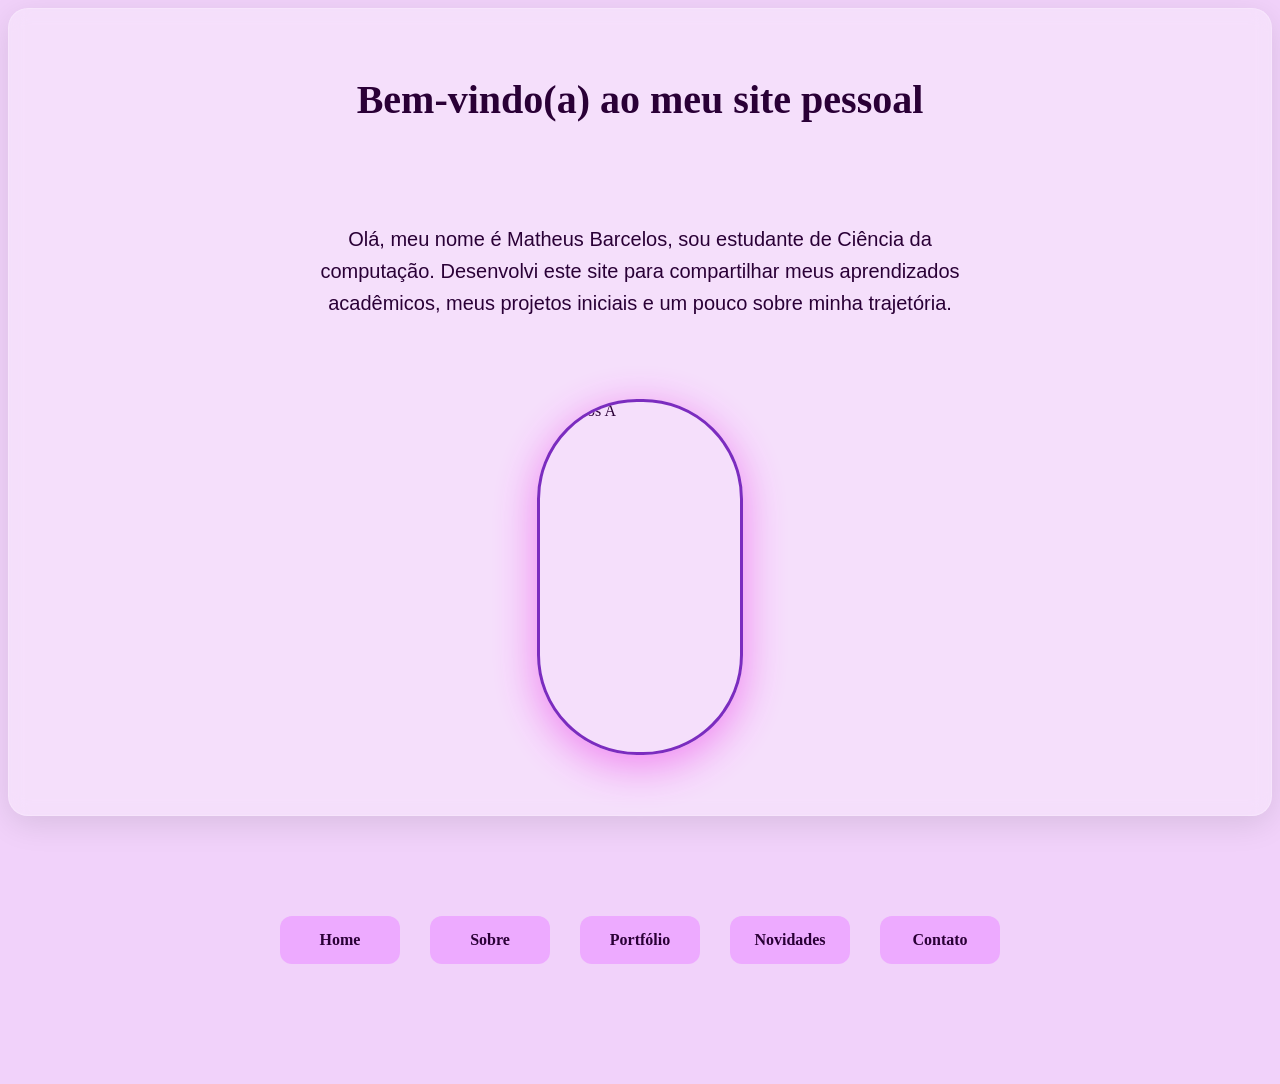
==== index.html @ 441ce0dc "Add files via upload" ====
<!DOCTYPE html>
<html lang="pt-br">
<head>
    <meta charset="UTF-8">
    <meta name="viewport" content="width=device-width, initial-scale=1.0">
    <title>Site pessoal</title>
    <link rel="stylesheet" href="style.css">
</head>

<body>

    <Main class="container">
        <h1>Bem-vindo(a) ao meu site pessoal</h1>   
        <p style="padding: 60px;">Olá, meu nome é Matheus Barcelos, sou estudante de Ciência da computação.
            Desenvolvi este site para compartilhar meus aprendizados acadêmicos, meus projetos iniciais e um pouco sobre minha trajetória.
        </p>
        
        <img src="/images/Screenshot_20251220_165451_Photos.jpg" alt="Mutios A" style="height: 350px;">
    </Main>
    
    <header>
       <nav>
          <ul>
             <li> <a href="index.html">Home</a></li>
             <li> <a href="sobre.html">Sobre</a></li>
             <li> <a href="portfolio.html">Portfólio</a></li>
             <li> <a href="novidades.html">Novidades</a></li>
             <li> <a href="contato.html">Contato</a></li>
          </ul>
      </nav>
    </header>






    
    
</body>
</html>
---- style.css ----
body {background-color: rgb(241, 210, 250);}

.container {
    display: flex;
    justify-content: center;
    align-items: center;
    flex-direction: column;
    background: rgba(255, 255, 255, 0.3);
    backdrop-filter: blur(10px);
    padding: 40px;
    border-radius: 20px;
    border: 1px solid rgba(255, 255, 255, 0.2);
    box-shadow: 0 8px 32px rgba(0, 0, 0, 0.1);
}

nav ul {
    list-style: none;
    margin: 0;
    padding: 100px;
    display: flex;
    justify-content: center;
    gap: 30px;
}

nav a {
    text-decoration: none;
    color: rgb(42, 0, 54);
    font-weight: bold;
    background-color: rgb(237, 170, 255);
    padding: 10px 20px;
    border-radius: 12px;
    display: inline-block;
    width: 120px;
    text-align: center;

    padding: 15px 0;
    border-radius: 12px;

}

nav a:hover {
    color: rgb(120, 120, 248);
    transform: translateY(-8px);
    transition: 0.3s;
    box-shadow:0 10px 25px rgb(240, 128, 240);
    border: 2px solid rgb(252, 165, 252);
    border-radius: 20px;
    padding: 20px;

}

img {
    border-radius: 100px;
    width: 200px;
    height: 100px;
    border: 3px solid #7b2cbf;
    box-shadow:0 10px 45px rgb(240, 128, 240);
}

h1, p, img, nav {
    margin-bottom: 20px;
    color: rgb(42, 0, 54);
}

h1 {
    font-size: 2.5rem;
}

p {
    font-size: 20px;
    max-width: 700px;
    margin: 20px auto;
    line-height: 1.6;
    text-align: center;
    font-family: Arial, Helvetica, sans-serif;

}

.base {
    display: grid;
    grid-template-columns: repeat(2, 1fr);
    grid-auto-rows: auto;
    gap: 15px;
    width: 100%;
    max-width: 900px;
    margin-top: 30px auto;
    align-items: start;
}

.card {
    background: rgba(255, 255, 255, 0.5);
    backdrop-filter: blur(10px);
    border-radius: 20px;
    padding: 40px;
    border: 1px solid rgba(255, 255, 255, 0.3);
    box-shadow: 0 8px 32px rgba(0, 0, 0, 0.05);
    transition: transform 0.3s ease; background: 0.3 ease;
    display: flex; 
    flex-direction: column;
    justify-content: center;
    height: fit-content;
}

 .card:hover {
    transform: translate(-5px);
    background: rgba(255, 255, 255, 0.7);
 }

 .grande {
    grid-column: span 2;
    grid-row: span 2;
 }

 .médio {
    grid-row: span 2;
 }

 .card h3 {
    margin-bottom: 12px;
    color: #2a0036;
    font-size: 20px;
    text-align: left;
 }

 .card p {
    font-family: Arial, sans-serif;
    font-size: 10px;
    line-height: 20px;
    color: #2a0036;
    text-align: justify;
    margin: 0px 0;
    font-size: 15px;
    display: flex;
    padding: 2px;
 }

 .card li {
    margin-bottom: 8px;
    
 }

 .card ul {
    list-style-position: inside;
    padding-left: 0;
    text-align: left;
    margin-top: 10px;
 }

 .pequeno {
    grid-column: span 1;
    grid-row: span 1;
    text-align: center;
 }


.foto {
    width: 100%;
    display: flex;
    justify-content: center;
    
}

.foto-grande {
    width: 100%;
    height: 500px;
    object-fit: cover;
    border-radius: 400px;
    border: 3px solid #7b2cbf;
    box-shadow:0 10px 45px rgb(240, 128, 240)
}

.posição {
    display: grid;
    grid-template-columns: 1fr 2fr; 
    gap: 100px;
    width: 100%;
    max-width: 1000px;
    margin: 40px auto;
    align-items: center;
}

.centro {
    background: rgba(255, 255, 255, 0.4);
    backdrop-filter: blur(15px);
    border-radius: 30px;
    padding: 40px;
    max-width: 600px;
    margin: 50px auto;
    border: 1px solid rgba(255, 255, 255, 0.3);
    box-shadow: 0 10px 40px rgba(0, 0, 0, 0.1);
    text-align: center;
    transition: transform 0.3 ease;
}

.centro:hover {
    transform: scale(1);
}

.centro h2 {
    color: #2a0036;
    font-size: 2rem;
    margin-bottom: 15px;
}

.centro p {
    color: #4a4a4a;
    line-height: 1.6;
    font-size: 1.1rem;
}

.status {
    background: #7b2cbf;
    color: white;
    padding: 5px 15px;
    border-radius: 20px;
    font-size: 0.8rem;
    font-weight: bold;
    text-transform: uppercase;
    display: inline-block;
    margin-bottom: 20px;
}

.divisor {
    border: 0;
    height: 1px;
    background: rgba(0, 0, 0, 0.1);
    margin: 30px 0;
}

.breve {
    font-style: italic;
    font-size: 0.9rem;
    opacity: 0.7;
}



.card-vidro {
    background: rgba(255, 255, 255, 0.75);
    backdrop-filter: blur(10px);
    border-radius: 20px;
    padding: 40px;
    max-width: 650px;
    width: 90%;
    text-align: center;
    box-shadow: 0 10px 30px rgba(0, 0, 0, 0.1);
    border: 1px solid rgba(255, 255, 255, 0.3);
}

.bloco-texto {
    margin-top: 25px;
    text-align: left; 
}

.bloco-texto h3 {
    color: #2a0036;
    margin-bottom: 10px;
}

.lista-contatos {
    display: grid;
    grid-template-columns: 1fr 1fr; 
    gap: 15px;
    margin-top: 30px;
}

.item-contato {
    background: rgba(255, 255, 255, 0.5);
    padding: 20px;
    border-radius: 15px;
    text-decoration: none;
    color: #2a0036;
    transition: all 0.3s ease;
    border: 1px solid rgba(255, 255, 255, 0.3);
    display: flex;
    flex-direction: column;
    align-items: center;

}

.item-contato:hover {
    background: #ffb6ff; 
    transform: translateY(-5px);
    box-shadow: 0 5px 15px rgba(0,0,0,0.1);
}

.item-contato strong {
    font-size: 1.1rem;
    margin-bottom: 5px;
}

.item-contato span {
    font-size: 0.8rem;
    opacity: 0.7;
}
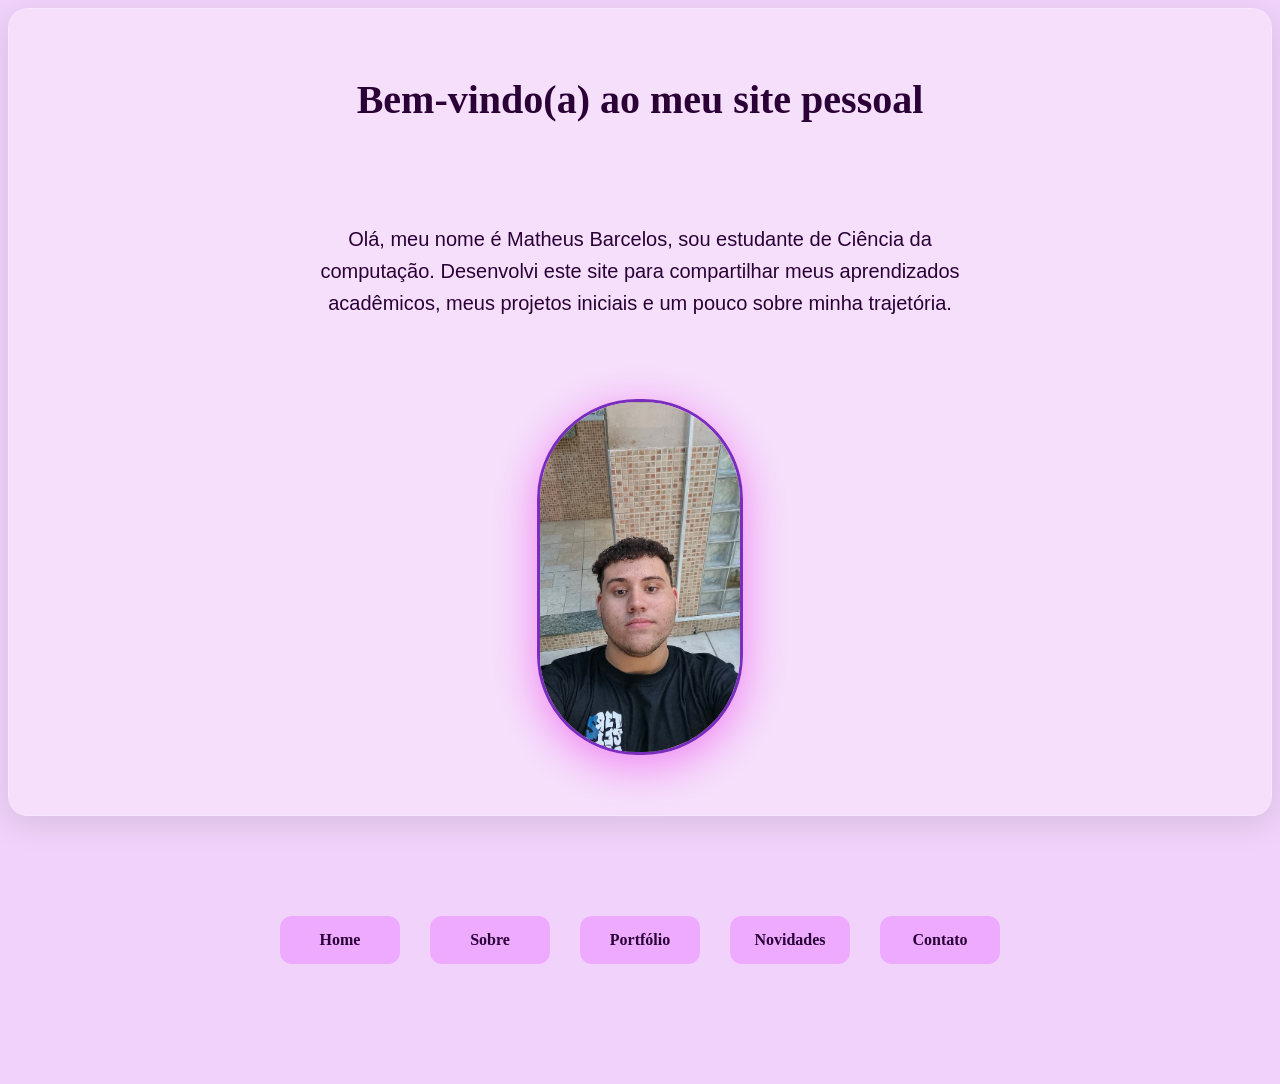
==== commit e87d8ab6: "Add files via upload" ====
--- a/index.html
+++ b/index.html
@@ -4,7 +4,7 @@
     <meta charset="UTF-8">
     <meta name="viewport" content="width=device-width, initial-scale=1.0">
     <title>Site pessoal</title>
-    <link rel="stylesheet" href="style.css">
+    <link rel="stylesheet" href="css/style.css">
 </head>
 
 <body>
@@ -22,10 +22,10 @@
        <nav>
           <ul>
              <li> <a href="index.html">Home</a></li>
-             <li> <a href="sobre.html">Sobre</a></li>
-             <li> <a href="portfolio.html">Portfólio</a></li>
-             <li> <a href="novidades.html">Novidades</a></li>
-             <li> <a href="contato.html">Contato</a></li>
+             <li> <a href="html/sobre.html">Sobre</a></li>
+             <li> <a href="html/portfolio.html">Portfólio</a></li>
+             <li> <a href="html/novidades.html">Novidades</a></li>
+             <li> <a href="html/contato.html">Contato</a></li>
           </ul>
       </nav>
     </header>
--- a/css/style.css
+++ b/css/style.css
@@ -0,0 +1,295 @@
+body {background-color: rgb(241, 210, 250);}
+
+.container {
+    display: flex;
+    justify-content: center;
+    align-items: center;
+    flex-direction: column;
+    background: rgba(255, 255, 255, 0.3);
+    backdrop-filter: blur(10px);
+    padding: 40px;
+    border-radius: 20px;
+    border: 1px solid rgba(255, 255, 255, 0.2);
+    box-shadow: 0 8px 32px rgba(0, 0, 0, 0.1);
+}
+
+nav ul {
+    list-style: none;
+    margin: 0;
+    padding: 100px;
+    display: flex;
+    justify-content: center;
+    gap: 30px;
+}
+
+nav a {
+    text-decoration: none;
+    color: rgb(42, 0, 54);
+    font-weight: bold;
+    background-color: rgb(237, 170, 255);
+    padding: 10px 20px;
+    border-radius: 12px;
+    display: inline-block;
+    width: 120px;
+    text-align: center;
+
+    padding: 15px 0;
+    border-radius: 12px;
+
+}
+
+nav a:hover {
+    color: rgb(120, 120, 248);
+    transform: translateY(-8px);
+    transition: 0.3s;
+    box-shadow:0 10px 25px rgb(240, 128, 240);
+    border: 2px solid rgb(252, 165, 252);
+    border-radius: 20px;
+    padding: 20px;
+
+}
+
+img {
+    border-radius: 100px;
+    width: 200px;
+    height: 100px;
+    border: 3px solid #7b2cbf;
+    box-shadow:0 10px 45px rgb(240, 128, 240);
+}
+
+h1, p, img, nav {
+    margin-bottom: 20px;
+    color: rgb(42, 0, 54);
+}
+
+h1 {
+    font-size: 2.5rem;
+}
+
+p {
+    font-size: 20px;
+    max-width: 700px;
+    margin: 20px auto;
+    line-height: 1.6;
+    text-align: center;
+    font-family: Arial, Helvetica, sans-serif;
+
+}
+
+.base {
+    display: grid;
+    grid-template-columns: repeat(2, 1fr);
+    grid-auto-rows: auto;
+    gap: 15px;
+    width: 100%;
+    max-width: 900px;
+    margin-top: 30px auto;
+    align-items: start;
+}
+
+.card {
+    background: rgba(255, 255, 255, 0.5);
+    backdrop-filter: blur(10px);
+    border-radius: 20px;
+    padding: 40px;
+    border: 1px solid rgba(255, 255, 255, 0.3);
+    box-shadow: 0 8px 32px rgba(0, 0, 0, 0.05);
+    transition: transform 0.3s ease; background: 0.3 ease;
+    display: flex; 
+    flex-direction: column;
+    justify-content: center;
+    height: fit-content;
+}
+
+ .card:hover {
+    transform: translate(-5px);
+    background: rgba(255, 255, 255, 0.7);
+ }
+
+ .grande {
+    grid-column: span 2;
+    grid-row: span 2;
+ }
+
+ .médio {
+    grid-row: span 2;
+ }
+
+ .card h3 {
+    margin-bottom: 12px;
+    color: #2a0036;
+    font-size: 20px;
+    text-align: left;
+ }
+
+ .card p {
+    font-family: Arial, sans-serif;
+    font-size: 10px;
+    line-height: 20px;
+    color: #2a0036;
+    text-align: justify;
+    margin: 0px 0;
+    font-size: 15px;
+    display: flex;
+    padding: 2px;
+ }
+
+ .card li {
+    margin-bottom: 8px;
+    
+ }
+
+ .card ul {
+    list-style-position: inside;
+    padding-left: 0;
+    text-align: left;
+    margin-top: 10px;
+ }
+
+ .pequeno {
+    grid-column: span 1;
+    grid-row: span 1;
+    text-align: center;
+ }
+
+
+.foto {
+    width: 100%;
+    display: flex;
+    justify-content: center;
+    
+}
+
+.foto-grande {
+    width: 100%;
+    height: 500px;
+    object-fit: cover;
+    border-radius: 400px;
+    border: 3px solid #7b2cbf;
+    box-shadow:0 10px 45px rgb(240, 128, 240)
+}
+
+.posição {
+    display: grid;
+    grid-template-columns: 1fr 2fr; 
+    gap: 100px;
+    width: 100%;
+    max-width: 1000px;
+    margin: 40px auto;
+    align-items: center;
+}
+
+.centro {
+    background: rgba(255, 255, 255, 0.4);
+    backdrop-filter: blur(15px);
+    border-radius: 30px;
+    padding: 40px;
+    max-width: 600px;
+    margin: 50px auto;
+    border: 1px solid rgba(255, 255, 255, 0.3);
+    box-shadow: 0 10px 40px rgba(0, 0, 0, 0.1);
+    text-align: center;
+    transition: transform 0.3 ease;
+}
+
+.centro:hover {
+    transform: scale(1);
+}
+
+.centro h2 {
+    color: #2a0036;
+    font-size: 2rem;
+    margin-bottom: 15px;
+}
+
+.centro p {
+    color: #4a4a4a;
+    line-height: 1.6;
+    font-size: 1.1rem;
+}
+
+.status {
+    background: #7b2cbf;
+    color: white;
+    padding: 5px 15px;
+    border-radius: 20px;
+    font-size: 0.8rem;
+    font-weight: bold;
+    text-transform: uppercase;
+    display: inline-block;
+    margin-bottom: 20px;
+}
+
+.divisor {
+    border: 0;
+    height: 1px;
+    background: rgba(0, 0, 0, 0.1);
+    margin: 30px 0;
+}
+
+.breve {
+    font-style: italic;
+    font-size: 0.9rem;
+    opacity: 0.7;
+}
+
+
+
+.card-vidro {
+    background: rgba(255, 255, 255, 0.75);
+    backdrop-filter: blur(10px);
+    border-radius: 20px;
+    padding: 40px;
+    max-width: 650px;
+    width: 90%;
+    text-align: center;
+    box-shadow: 0 10px 30px rgba(0, 0, 0, 0.1);
+    border: 1px solid rgba(255, 255, 255, 0.3);
+}
+
+.bloco-texto {
+    margin-top: 25px;
+    text-align: left; 
+}
+
+.bloco-texto h3 {
+    color: #2a0036;
+    margin-bottom: 10px;
+}
+
+.lista-contatos {
+    display: grid;
+    grid-template-columns: 1fr 1fr; 
+    gap: 15px;
+    margin-top: 30px;
+}
+
+.item-contato {
+    background: rgba(255, 255, 255, 0.5);
+    padding: 20px;
+    border-radius: 15px;
+    text-decoration: none;
+    color: #2a0036;
+    transition: all 0.3s ease;
+    border: 1px solid rgba(255, 255, 255, 0.3);
+    display: flex;
+    flex-direction: column;
+    align-items: center;
+
+}
+
+.item-contato:hover {
+    background: #ffb6ff; 
+    transform: translateY(-5px);
+    box-shadow: 0 5px 15px rgba(0,0,0,0.1);
+}
+
+.item-contato strong {
+    font-size: 1.1rem;
+    margin-bottom: 5px;
+}
+
+.item-contato span {
+    font-size: 0.8rem;
+    opacity: 0.7;
+}
